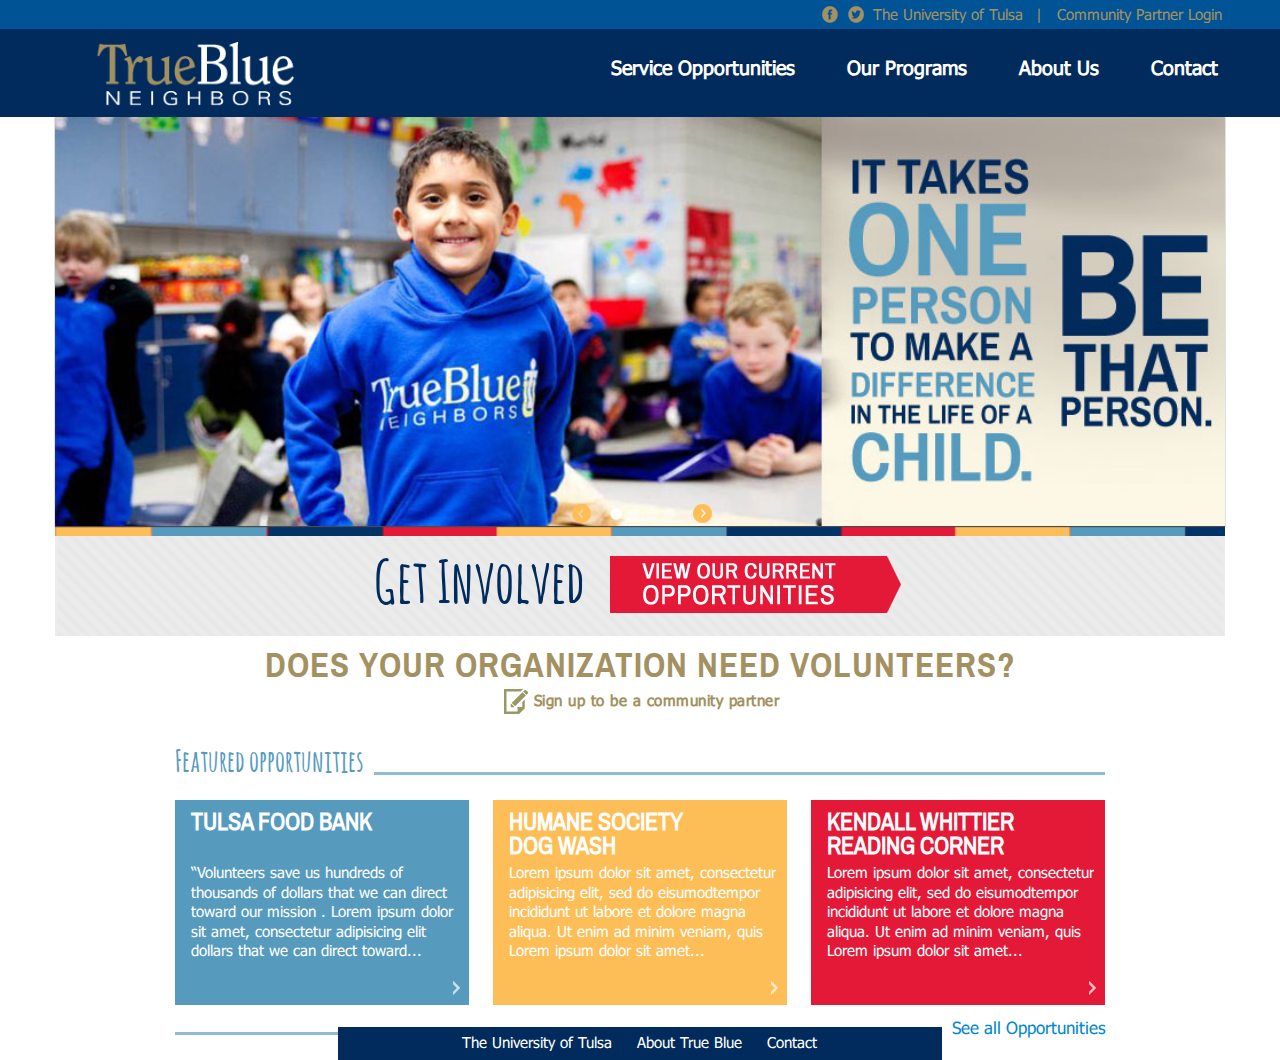
==== index.html @ f916d357 "Origin" ====
<!DOCTYPE html>
<html lang="en">
    <head>
        <meta charset="utf-8">
        <title>TrueBlue</title>
        <meta name="viewport" content="width=device-width, initial-scale=1.0">
        <meta name="description" content="">
        <meta name="author" content="Taslim Khan">

        <!-- Le styles -->
        <link href="assets/bootstrap/css/bootstrap.min.css" rel="stylesheet">
        <link href="assets/bootstrap/css/bootstrap-responsive.min.css" rel="stylesheet">
        <link href="assets/css/nivo-slider.css" rel="stylesheet">
        <link href="assets/css/style.css" rel="stylesheet">
        <link href="assets/css/style-responsive.css" rel="stylesheet">

        <!-- Le HTML5 shim, for IE6-8 support of HTML5 elements -->
        <!--[if lt IE 9]>
          <script src="assets/bootstrap/js/html5.js"></script>
        <![endif]-->

        <!--[if IE ]> 
             <link rel="stylesheet" type="text/css" href="assets/css/ie.css" />
            <![endif]--> 

        <!--[if lt IE 9 ]>        
            <link rel="stylesheet" type="text/css" href="assets/css/ltie9.css" />
           <![endif]-->

        <!-- Le fav and touch icons -->

        <link rel="icon" type="image/png/ico" href="./img/favicon.ico">

        <!-- Major Browsers -->


    </head>


    <body>
        <div class="nav_bg">
            <div class="menu-holder">
                <div class="navbar navbar-inverse navbar-fixed-top ">       
                    <button type="button" class="btn btn-navbar" data-toggle="collapse" data-target=".nav-collapse">
                        <span class="icon-bar"></span>
                        <span class="icon-bar"></span>
                        <span class="icon-bar"></span>
                    </button>
                    <div class="social-ico">
                        <p>
                            <a class="fb-ico" href="https://www.facebook.com/"></a>
                            <a class="twit-ico" href="https://www.twitter.com/"></a>
                            <a href="#">The University of Tulsa </a>
                            <b> | </b>
                            <a href="signup.html"> Community Partner Login</a>
                        </p>
                    </div>
                    <a href="index.html"><img class="brand" src="assets/images/logo.png"/></a>

                    <div class="nav-collapse collapse">
                        <ul class="nav pull-right nav-pills">
                            <li><a href="#">Service Opportunities</a></li>
                            <li><a href="#">Our Programs </a></li>
                            <li><a href="aboutus.html">About Us</a></li>
                            <li><a href="contact.html">Contact</a></li>
                        </ul>
                    </div><!--/.nav-collapse -->
                </div>
            </div>
        </div>


        <div id="main">
            <div class="content">
                <div class="container">
                    <div class="row">
                        <div class="span12">
                            <div class="slider-wrapper theme-default"><!--slider start -->
                                <div id="slider" class="nivoSlider">
                                    <!-- add your images here -->
                                    <img src="assets/images/1.jpg" alt="" />
                                    <img src="assets/images/2.jpg" alt="" title="#htmlcaption"/>
                                    <img src="assets/images/3.jpg" alt=""/>
                                    <img src="assets/images/4.jpg" alt=""/>
                                </div>
                                <div id="htmlcaption" class="nivo-html-caption">
                                    <a href="#">sign up today</a>.
                                </div>
                            </div><!--slider end -->
                            <div class="strip-div"></div>

                        </div>
                    </div>
                    <div class="row">
                        <div class="span12">
                            <div class="slide-bottom">

                                <p><a href="#" class="get-connect">Get Involved</a><a href="#"><img class="current" src="assets/images/current2.png"/></a></p>

                            </div>


                        </div>
                    </div>

                </div>
            </div>





            <div class="main-content"><!--main content start -->
                <div class="container">
                    <div class="row">
                        <div class="span10 offset1">
                            <h2 class="volunt">Does your Organization Need Volunteers? </h2>
                            <p class="sign-up"><a href="signup.html"><img class="current" src="assets/images/fa-edit.png"/>Sign up to be a community partner</a></p>
                        </div>
                    </div> 
                    <div class="row">
                        <div class="span10 offset1">
                            <div class="container-holder">

                                <div class="container-fluid">
                                    <div class="row-fluid">
                                        <div class="span12 border-bottom">
                                            <span class="featured">Featured opportunities</span>
                                        </div>


                                    </div>
                                    <div class="row-fluid boxs">
                                        <div class="span4 left-box">
                                            <div class="box-head">
                                                <h3>Tulsa Food Bank</h3>
                                            </div>
                                            <p>
                                             “Volunteers save us hundreds of thousands of dollars that we can direct toward our mission . Lorem ipsum dolor sit amet, consectetur adipisicing elit dollars that we can direct toward...
                                            </p>
                                            <div class="div-holder-bottom">
                                                <a href="#">
                                                    <i class="icon-chevron-right"></i>
                                                </a>
                                            </div>
                                        </div>
                                        <div class="span4 mid-box">
                                            <div class="box-head">
                                                <h3>HumanE Society <br/>Dog Wash</h3>
                                            </div>
                                            <p>
                                                Lorem ipsum dolor sit amet, consectetur adipisicing elit, sed do eisumodtempor incididunt ut labore et dolore magna aliqua. Ut enim ad minim veniam, quis  Lorem ipsum dolor sit amet...

                                            </p>
                                            <div class="div-holder-bottom">
                                                <a href="#">
                                                    <i class="icon-chevron-right"></i>
                                                </a>
                                            </div>
                                        </div>
                                        <div class="span4 right-box">
                                            <div class="box-head">
                                                <h3>Kendall Whittier<br/>Reading Corner</h3>
                                            </div>
                                            <p>
                                                Lorem ipsum dolor sit amet, consectetur adipisicing elit, sed do eisumodtempor incididunt ut labore et dolore magna aliqua. Ut enim ad minim veniam, quis  Lorem ipsum dolor sit amet...

                                            </p>
                                            <div class="div-holder-bottom">
                                                <a href="#">
                                                    <i class="icon-chevron-right"></i>
                                                </a>
                                            </div>
                                        </div>
                                    </div>
                                    <div class="row-fluid">
                                        <div class="span12 border-bottom">
                                            <span class="seeall"><a href="#">See all Opportunities</a></span>
                                        </div>


                                    </div>
                                </div>   
                            </div>
                        </div>
                    </div> 
                </div>
            </div><!--main content end -->

        </div>

        <div class="footer"><!--footer content start -->
            <div class="container-fluid">
                <div class="row-fluid">
                    <div class="span6 offset3 footer-nav">
                        <p>
                            <a href="#">The University of Tulsa</a>
                            <a href="#">About True Blue</a>
                            <a href="#">Contact</a>
                        </p>
                    </div>
                </div>
            </div>
        </div> <!--footer content end -->  

        <!-- Le javascript
        ================================================== -->
        <script src="assets/js/jquery-1.7.1.js"></script>
        <script src="assets/bootstrap/js/bootstrap.min.js"></script>
        <script src="assets/js/jquery.nivo.slider.pack.js"></script>

        <script type="text/javascript">
            $(window).load(function() {
                $('#slider').nivoSlider({
                    effect: 'fold' // fold,fade,sliceDown
                });
            });
        </script>


    </body>
</html>
---- assets/css/style.css ----
body {
    margin: 0;
    background-position: 0px 0px;
    font-family: Conv_Tahoma, Arial, Helvetica, sans-serif;
    padding-right: 0px;
    padding-left: 0px;
}
html{
    min-height:100%;
    position:relative
}


p{
    font-size: 15px;
    line-height:1.5em;
}

h2{
    font-size: 30px;
    font-weight:400;
}

/* Generated by Font Squirrel (http://www.fontsquirrel.com) on October 11, 2013 */

@font-face {
    font-family: 'amatic_scbold';
    src: url('fonts/amaticsc-bold-webfont.eot');
    src: url('fonts/amaticsc-bold-webfont.eot?#iefix') format('embedded-opentype'),
        url('fonts/amaticsc-bold-webfont.woff') format('woff'),
        url('fonts/amaticsc-bold-webfont.ttf') format('truetype'),
        url('fonts/amaticsc-bold-webfont.svg#amatic_scbold') format('svg');
    font-weight: normal;
    font-style: normal;

}
@font-face {
    font-family: 'amatic_scregular';
    src: url('fonts/amaticsc-regular-webfont.eot');
    src: url('fonts/amaticsc-regular-webfont.eot?#iefix') format('embedded-opentype'),
        url('fonts/amaticsc-regular-webfont.woff') format('woff'),
        url('fonts/amaticsc-regular-webfont.ttf') format('truetype'),
        url('fonts/amaticsc-regular-webfont.svg#amatic_scregular') format('svg');
    font-weight: normal;
    font-style: normal;

}

@font-face {
    font-family: 'archivo_narrowbold';
    src: url('fonts/archivonarrow-bold-webfont.eot');
    src: url('fonts/archivonarrow-bold-webfont.eot?#iefix') format('embedded-opentype'),
        url('fonts/archivonarrow-bold-webfont.woff') format('woff'),
        url('fonts/archivonarrow-bold-webfont.ttf') format('truetype'),
        url('fonts/archivonarrow-bold-webfont.svg#archivo_narrowbold') format('svg');
    font-weight: normal;
    font-style: normal;

}




@font-face {
    font-family: 'archivo_narrowbold_italic';
    src: url('fonts/archivonarrow-bolditalic-webfont.eot');
    src: url('fonts/archivonarrow-bolditalic-webfont.eot?#iefix') format('embedded-opentype'),
        url('fonts/archivonarrow-bolditalic-webfont.woff') format('woff'),
        url('fonts/archivonarrow-bolditalic-webfont.ttf') format('truetype'),
        url('fonts/archivonarrow-bolditalic-webfont.svg#archivo_narrowbold_italic') format('svg');
    font-weight: normal;
    font-style: normal;

}




@font-face {
    font-family: 'archivo_narrowitalic';
    src: url('fonts/archivonarrow-italic-webfont.eot');
    src: url('fonts/archivonarrow-italic-webfont.eot?#iefix') format('embedded-opentype'),
        url('fonts/archivonarrow-italic-webfont.woff') format('woff'),
        url('fonts/archivonarrow-italic-webfont.ttf') format('truetype'),
        url('fonts/archivonarrow-italic-webfont.svg#archivo_narrowitalic') format('svg');
    font-weight: normal;
    font-style: normal;

}

@font-face {
    font-family: 'archivo_narrowregular';
    src: url('fonts/archivonarrow-regular-webfont.eot');
    src: url('fonts/archivonarrow-regular-webfont.eot?#iefix') format('embedded-opentype'),
        url('fonts/archivonarrow-regular-webfont.woff') format('woff'),
        url('fonts/archivonarrow-regular-webfont.ttf') format('truetype'),
        url('fonts/archivonarrow-regular-webfont.svg#archivo_narrowregular') format('svg');
    font-weight: normal;
    font-style: normal;

}
@font-face {
    font-family: 'Conv_Tahoma';
    src: url('fonts/Tahoma.eot');
    src: local('☺'), url('fonts/Tahoma.woff') format('woff'),
        url('fonts/Tahoma.ttf') format('truetype'), 
        url('fonts/Tahoma.svg') format('svg');
    font-weight: normal;
    font-style: normal;
}


@font-face {
    font-family: 'Conv_Tahoma Bold';
    src: url('fonts/Tahoma Bold.eot');
    src: local('â˜º'), url('fonts/Tahoma Bold.woff') format('woff'),
        url('fonts/Tahoma Bold.ttf') format('truetype'),
        url('fonts/Tahoma Bold.svg') format('svg');
    font-weight: normal;
    font-style: normal;
}


.nav_bg{
    width: 100%;
    background:#002b5c url('../images/nav-bg.png') repeat-x;
    padding-bottom: 7px;
}
.nav-collapse{
    background: #000;
    border-radius: 4px;
    margin-right: 5px;
    margin-left: 5px;
}


.social-ico{
    position: absolute;
    right: 0;
    top: 3px;

}
.social-ico b{
    color: #a39161 !important;
    font-weight: lighter;
    margin-left: 5px;
    margin-right: 5px;
}

.fb-ico, .twit-ico{
    width: 18px;
    height: 18px;
    display: block;
    float: left; 
    margin-top: 2px;
    margin-right: 5px;

}
.fb-ico{
    background: url('../images/a_03.png')-6px -2px  no-repeat;
}
.twit-ico{
    background: url('../images/a_03.png')-32px -2px no-repeat;
}


@media (min-width:979px){
    .social-ico p{
    }
}


.social-ico a{
    color: #a39161 !important;
    font-size: 1em;
    margin-right: 3px;
    margin-left: 5px;
    font-family: Conv_Tahoma, Arial, Helvetica, sans-serif;
    font-weight: lighter;
}
.social-ico p{
    white-space: nowrap;
}

.social-ico a:hover{
    text-decoration: none;
}


.navbar .btn-navbar{
    margin: 55px 10px 0 0px;
}



.navbar-fixed-top .navbar-inner{
    border-width: 0;
}

.navbar-inverse .nav .active > a{
    background: transparent;
}

.navbar .nav > .active > a{

    box-shadow: none;
}


.navbar-fixed-top{
    position: relative;
    margin-left: 0;
    margin-right: 0;
}

.brand{
    height: 65px;
    padding: 0;
    display: block;
}

@media (min-width:979px) {

    #main{
        margin-top: 0px;
    }

}

.slide-bottom{
    min-height: 100px;
    background:#fff url('../images/slider-bottom-bg.png') no-repeat;
    background-size: cover;
    background-clip: border-box;
    background-origin: padding-box;
    margin: 0px 0 0 0;
}
.slide-bottom p{
    text-align: center;
    padding-top: 20px;
}



.current{
    margin-left: 20px;
    top: -15px;
    outline: none;
    position: relative;
}



.theme-default .nivo-controlNav{

}

.get-connect{
    font-size: 60px;
    font-family: amatic_scbold, Arial, Helvetica, sans-serif;
    margin: 0;
    padding: 0;
    line-height: 60px;
    color: #002b5c;


}
.get-connect:hover{
    text-decoration: none;

}
.strip-div{
    background:#f00 url('../images/strip.png') no-repeat;
    background-size: cover;
    background-clip: border-box;
    background-origin: padding-box;
    height: 10px;
    margin-top: -20px;

}


.volunt{
    font-family: archivo_narrowbold, Arial, Helvetica, sans-serif;
    text-transform: uppercase;
    letter-spacing: 1px;
    font-size: 2.5em;
}
.volunt,.sign-up{
    text-align: center;
    color: #a39161;

}

.sign-up{
    margin-top:-15px;
}
.sign-up a{
    font-weight: bold;
    color: #a39161;
    letter-spacing: 0.5px;

}
.sign-up img{
    margin: 10px 5px 0 0;
    position: relative;
    top:-6px;

}
.sign-up a:hover{
    text-decoration: none;
}
.sign-up a:hover{
}



.red{
    background: #f00;
    min-height: 5px;
    margin-bottom: 10px;
}

.postn{
    position: relative;
}

.featured{
    font-family: amatic_scbold, Arial, Helvetica, sans-serif;
    font-size: 2.2em;
    line-height: 1.3em;
    background: #fff;
    position: relative;
    top: 12px;
    color: #569bbe;
    padding-right: 10px;
}

.border-bottom{
    border-bottom: 3px solid #8ebcd4;
    margin-bottom: 25px;
}

.seeall{
    font-size: 1.2em;
    line-height: 1.2em;
    background: #fff;
    position: relative;
    top: 12px;
    color: #002b5c;
    float: right;
    padding-left: 10px;
}
.seeall {
    color: #002b5c;
}
.left-box h3 ,.mid-box h3,.right-box h3{
    font-family: archivo_narrowregular, Arial, Helvetica, sans-serif;
    color: #fefefe;
    text-transform: uppercase;
    line-height: 1em;
    font-size: 1.7em;
    margin:10px 0 0 15px;
}
.left-box p ,.mid-box p,.right-box p{
    color: #fff;
    line-height: 1.3em;
    font-weight: 400;
    margin:2px 10px 15px 15px;
    text-overflow:ellipsis;
    overflow: hidden;
    display: block;

}
.box-head{
    min-height: 50px;
}
.left-box a ,.mid-box a,.right-box a{
    color: #fff;
    background: url('../images/mor-arro.png') no-repeat;
    float: right;
    margin-top: 5px;
    opacity: 0.7;

}

.left-box a:hover ,.mid-box a:hover,.right-box a:hover{
    opacity: 1;
}



.left-box{
    background:#569bbe; 
    border: 1px solid #569bbe;



}
.left-box:hover{
    background:#569bbe url('../images/hover-bg.png') no-repeat;
    background-size: cover;
    background-clip: border-box;
    background-origin: padding-box;
    border: 1px solid #999966;

}


.mid-box{
    background: #fdbe57;
    border: 1px solid #fdbe57;



}
.mid-box:hover{
    background:#fdbe57 url('../images/hover-bg.png') no-repeat;
    background-size: cover;
    background-clip: border-box;
    background-origin: padding-box;
    border: 1px solid #999966;

}
.right-box{
    background: #e31937;
    border: 1px solid #e31937;




}
.right-box:hover{
    background:#e31937 url('../images/hover-bg.png') no-repeat;
    background-size: cover;
    background-clip: border-box;
    background-origin: padding-box;
    border: 1px solid #999966;

}
.footer {
    clear: both;
    margin-top: 50px;
    width:100%;
    /* Height of the footer position:absolute;
                       bottom:0; */
}

.footer-nav{
    background: #002b5c;
    padding-top: 3px;
}

.footer-nav ul{
    margin-top: 5px;


}

.footer-nav ul li{
    list-style: none;
    display: inline-block;
    font-size: .9em;
    margin:0 0 0 60px ;


}
.footer-nav a{
    color: #fff;
    margin: 5px 10px 0 10px;


}

.footer-nav p{
    text-align: center;
    margin-top: 3px;
}


.boxs .span4{
    position: relative;    
}



.boxs .span4 .div-holder-bottom{
    height: 10px;
    position: absolute;
    bottom: 0;
    width: 100%;

}

.boxs .span4 {
    overflow: hidden;
    padding-bottom: 10px;



}
.boxs .div-holder-bottom a{
    position: absolute;
    bottom: 5px;
    right: 5px;


}

/*===================== contact blue style ======================*/

.bottom-strip{
    background:#f00 url('../images/bottom-strip.jpg') no-repeat;
    background-size: cover;
    background-clip: border-box;
    background-origin: padding-box;
    height: 10px;

}
.contact-info-holder{
    min-height: 120px;
    background:#fff url('../images/slider-bottom-bg.png') no-repeat;
    background-size: cover;
    background-clip: border-box;
    background-origin: padding-box;
    margin: 0px 0 0 0;
}
.contact{
    text-align: center;
}
.contact-link{
    font-size: 5em;
    font-family: amatic_scbold, Arial, Helvetica, sans-serif;
    padding: 0;
    line-height: 60px;
    color: #002b5c;
    position: relative;
}
.contact-link:hover{
    text-decoration: none;

}


.contact-info-holder label{
    color: #666666;
    font-family: Conv_Tahoma, Arial, Helvetica, sans-serif;
    font-size: 1.2em;
}


.contact-info-holder .hours span,
.contact-info-holder .phone span,
.contact-info-holder .camp-location b{
    font-family: archivo_narrowbold, Arial, Helvetica, sans-serif;
    font-size: 1.6em;
}

.contact-info-holder .hours span{
    color: #333;
}
.contact-info-holder .phone span{
    color: #3399ff;

}
.contact-info-holder .email span a{
    color: #3399ff;
    font-family: archivo_narrowregular, Arial, Helvetica, sans-serif;
    font-size: 1.6em;

}
.contact-info-holder .camp-location span{
    color: #333;
    font-family: archivo_narrowregular, Arial, Helvetica, sans-serif;
    font-size: 1.6em;

}
.contact-info-holder .camp-location b{
    color: #333;
    font-weight: normal;


}
.contact-info-holder .camp-location b,.contact-info-holder .camp-location label{
    margin-left: 20px;
}


.social-icon-holder a {
    color: #003366;
    line-height: 5em;
}
.social-icon-holder a:hover {
    text-decoration: none;
}
.ico-fa-edit{
    background: url('../images/fa-edit.png') no-repeat;
    height: 30px;
    width: 30px;
    float: left;
    margin-top: 8px;
    margin-right: 5px;

}
.button-holder p{
    margin-top: 20px;
}
.address-holder{
    font-family: archivo_narrowbold, Arial, Helvetica, sans-serif;
    border-left: 3px solid #006699;
    padding-left: 10px;
    margin-left: 40px;
}
.address-holder h3{
    text-transform: uppercase;
    color: #003366 !important;
    font-size: 1.6em;
    line-height: 1em;
    margin: 0;
    padding: 0;

}
.address-holder span{
    color: #003366;
    font-size: 1.2em;

}

.address-holder address{
    color: #999966;
    font-size: 1.1em;
    margin-top: 15px;
    margin-bottom: 15px;

}
.address-holder address b{
    color: #999966;
    font-size: 1.2em;

}
.fa-edit{
    width: 360px;
    text-align: left;
    float: right;
    margin-top: 15px;
    margin-bottom: 15px;
}
.fa-edit a{
    color: #999966;
    font-size: 1.3em;
}
.fa-edit a:hover{
    text-decoration: none;
}

.map-holder{
    width: 100%;
    margin-top: 20px;
    margin-bottom: 20px;
    height: 330px;
    border: 5px solid #a59365;
}

.map-holder img{
    width: 100%;
    height: 100%;
}

/*===================== End contact blue style ======================*/


/*===================== AboutUs blue style ======================*/

.aboutus .thumbnail{
    box-shadow: none;
    -moz-box-shadow: none;
    -webkit-box-shadow: none;
    border: none;
}




.descip-about p{
    color: #005496;
    font-size: 1.8em;
    line-height: 1.3em;
}

.descip-about span{
    color: #005496;
    font-size: 1.4em;
    line-height: 1em;
    float: right;
    margin-right: 230px;
    margin-bottom: 20px;
}
.desciption-div{
    margin-bottom: 30px;
}

.desciption-div p{
    color: #333;
}

.desciption-div2 h1{
    font-family: archivo_narrowbold, Arial, Helvetica, sans-serif;
    font-size: 2em;
    color: #002b5c;
    line-height: 1.2em;
    font-weight: normal;
    text-transform: uppercase;
    padding: 0;
    margin: 5px 0 0 0;

}
/*===================== End AboutUs blue style ======================*/


/*===================== Signup blue style ======================*/



.form-holder form{
    padding:10px 20px;
}

.volunt2{
    font-family: archivo_narrowbold, Arial, Helvetica, sans-serif;
    text-transform: uppercase;
    font-size: 2.5em;
    color: #a39161;
    font-weight: normal;
}
.volunt-heading-holder p{
    color: #002b5c;
    line-height: 1.4em !important;

}
.volunt-heading-holder{
    padding-top: 40px;
    text-align: center;
}
.divider-blue{
    border-bottom: 3px solid #61a5c8;
    margin-bottom: 25px;
    min-height: 4px !important;
}


.form-holder span{
    color: #569bbe;
    line-height: 2.3em;
    font-size: 1.2em;
}

.form-holder input[type="text"],
.form-holder input[type="password"]{
    width: 97%;
    height: 40px;
    padding: 0;
    border-radius: 0;
    -moz-border-radius: 0;
    -webkit-border-radius: 0;
    border: 1px solid #c4c0c0;
    background:#ededed;
    box-shadow:0 0 0px 0.8px #ededed;
    padding-left: 3%;

}
.form-holder input[type="text"]:focus,
.form-holder input[type="password"]:focus{
    box-shadow:0 0 0px 0.8px #ededed;
}
.form-holder p{
    color: #757575;
    margin-top: 20px;
    font-size: 1.2em;

}
.form-holder button{
    /*    background: url('../images/submit-btn.png') no-repeat;*/
    background: #fdbe57;
    width: 155px;
    height: 44px;
    border: none;
    color: #fff;
    text-transform: uppercase;
    font-size: 1.3em;
    font-family: Conv_Tahoma Bold, Arial, Helvetica, sans-serif;
    font-weight: normal;
    position: relative;

}
.form-holder button::after,
.form-holder button::before{
    content: "";
    position: absolute;
    top: 0px;
    border-top: 22px solid transparent;
    border-bottom: 22px solid transparent;
    border-left: 18px solid;
    right: -17px;
}
.form-holder button::after{   z-index: 2;  border-left-color: #fdbe57;   }








/*===================== End Signup blue style ======================*/



/*===================== Service-detail blue style ======================*/

.volunt-heading-holder2{
    padding-top: 10px;
}
.volunt-heading-holder2 ul li{
    background:url('../images/nav.png') right 8px  no-repeat;
    float: left;
    display: inline;
    list-style: none;
    padding: 0px 20px 0 5px;
    color: #ccc;
    font-size: 1.3em;
    margin: 5px 0;

}
.volunt-heading-holder2 ul li a{
    color: #ccc;
}
.volunt-heading-holder2 ul li a:hover{
    text-decoration: none;
}
.volunt-heading-holder2 ul li.active{
    background: none;
}
.volunt-heading-holder2 ul li.active a{
    color: #002b5c!important;
}

.service-detail h1{
    font-family: archivo_narrowbold, Arial, Helvetica, sans-serif;
    text-transform: uppercase;
    font-size: 2.2em;
    color: #003366;
    font-weight: normal;
    line-height: 0.7em;
    margin: 0;
    padding: 0;
}

.service-detail p{
    font-size:1.2em;
    color: #333;
}
.info-details-holder{
    border-left: 3px solid rgb(0, 102, 153);
    padding-left: 10px;
    margin-left: 40px;
}


.info-details-holder h3{
    font-family: archivo_narrowbold, Arial, Helvetica, sans-serif;
    font-size: 1.5em;
    color: #006699;
    padding-left: 10px;
    line-height: 1.5em;

}
.intro{
    margin-bottom: 20px;
    text-align: center
}
.intro img{
    height:50px;
}


.info-details-holder label{
    color: #666;
    font-size: 1.3em;
    margin-top: 20px;
}
.info-details-holder span{
    color: #333;
    font-family: archivo_narrowbold, Arial, Helvetica, sans-serif;
    font-size: 1.5em;
    display: block;
    line-height: 1.2em;
}
.info-details-holder b{
    color: #3399ff;
    font-family: archivo_narrowbold, Arial, Helvetica, sans-serif;
    font-size: 1.5em;
    display: block;
    line-height: 1.2em;
    font-weight: normal;
    margin-bottom: 10px;
}
.info-details-holder a{
    color: #3399ff;
    font-family: archivo_narrowregular, Arial, Helvetica, sans-serif;
    font-size: 1.5em;
    display: block;
    line-height: 1.2em;
    font-weight: normal;
}

.info-details-holder time{
    font-size: 1em;
    display: block;
    line-height: 1.2em;
    color: #999;
    margin-top: 20px;
    font-weight: bold;

}
/*===================== End Service-detail blue style ======================*/


/*===================== porgrams style ======================*/

.programs




/*===================== Our porgrams style ======================*/



#main{
    margin-bottom: 100px;
}
.footer{
    position: absolute;
    bottom:0px;
}
.footer-nav p{
    line-height: 1em;
    margin-top: 5px;
}
#googleMap img {
    max-width: none;
}
---- assets/css/style-responsive.css ----
@media (min-width: 1200px) {
    .left-box,.mid-box,.right-box{
        height: 205px;
    }
    .brand{
        margin:32px 0px 0px 15px !important
    }
    .menu-holder{
        width: 1170px;
        margin: 0 auto;
    }
    .navbar .nav > li > a {
        padding: 10px 25px;
    }
    .navbar .nav li:last-child a {
        padding: 10px 0px 10px 25px;
    }
    .navbar-inverse .nav > li > a {
        font-size: 1.4em;
    }
    
    .address-holder{
        width: 280px;
    }
    .descip-about p{
        padding: 30px 130px 0px;
    }
    .desciption-div p{
        margin-right: 20px;
    }

}
@media (min-width: 980px) and (max-width: 1199px) { 

    .left-box,.mid-box,.right-box{
        height: 220px;
    }
    .brand{
        margin:34px 0px 0px 0px !important;
        height: 55px;
        padding: 10px 0;

    }

    .footer-nav p{
    }
    .theme-default a.nivo-nextNav {
        right:402px; 
    }
    .theme-default a.nivo-prevNav {
        left:410px;

    }
    .nivo-caption {
        left:24px;

    }

    .nivo-caption a {
        font-size: 4em;
    } 
    .menu-holder{
        width: 940px;
        margin: 0 auto;
    }
    .contact-info-holder{
        font-size: .9em !important;
    }
    .address-holder{
        width: 260px;
        margin-left: 20px;
    }

    .social-ico a:last-child{
        margin-right: 5px;

    }
    .navbar .nav > li > a {
        padding: 10px 15px;
    }
    .navbar-inverse .nav > li > a {
        font-size: 1.2em!important;
    }
    .navbar .nav{
        margin-right: -16px!important;
    }
    .descip-about p{
        padding: 10px 40px 0px;
        font-size: 1.5em;

    }


}

/* Portrait tablet to landscape and desktop */
@media (min-width: 768px) and (max-width: 979px) { 

    .left-box,.mid-box,.right-box{
        height: 320px;
    }
    .brand{
        margin:27px 0px 0px 0px !important;
        height: 55px;
        padding: 0;

    }  
    .navbar .btn-navbar{
        margin: 55px 15px 0 0px;
    } 
    .footer-nav a{
        font-size: 0.7em;

    }

    .theme-default a.nivo-nextNav {
        right:290px; 
    }
    .theme-default a.nivo-prevNav {
        left:290px;

    }  

    .nivo-caption {
        left:20px;
        bottom:22px;
    }

    .nivo-caption a {
        font-size: 3em;
    } 
    .contact-info-holder{
        font-size: .7em !important;
    }
    .contact-info-holder .camp-location{
        white-space: nowrap;
    }
    .contact-info-holder .camp-location b,.contact-info-holder .camp-location label{
        margin-left: 15px;
    }
    .address-holder{
        width: 240px;
        margin-left: 5px;
    }

    .social-ico a:last-child{
        margin-right: 20px;

    }
    .descip-about p{
        padding: 10px 20px 0px;
        font-size: 1.5em;
    }
    .desciption-div2 h1{
        font-size: 1.5em;
    }

}
@media  (min-width: 479px) and (max-width: 767px) {
    .social-ico a:last-child{
        margin-right: 20px;

    }

}
@media (max-width: 979px) {
    .navbar-fixed-top .navbar-inner{
        padding: 0 5px 0 5px;
    }
    .navbar-fixed-top{
        margin-bottom: 0;
    }
    .theme-default a.nivo-nextNav {
        right:30%; 
    }
    .theme-default a.nivo-prevNav {
        left:30%; 

    }  



}

/* Landscape phone to portrait tablet */
@media (max-width: 767px) {

    .left-box,.mid-box,.right-box{
        min-height: 350px;
        margin-bottom: 5px;
    }
    .current{
        margin-left: 0px;
        margin-top: 15px;

    }


    .brand{
        height: 55px;
        margin: 32px 0 0 5px!important;

    }


    .navbar .btn-navbar{
        margin: 55px 20px 0 0px;
    }

    .footer-nav{
        padding: 5px 0 1px;
    }

    .nivo-caption {
        left:5%;
        bottom:22px;

    }

    .nivo-caption a {
        font-size: 2em;
    } 


    .featured{
        padding-left: 8px;
    }
    .seeall{
        padding-right:8px;
    }
    .container-holder{
        margin-left: 10px;
        margin-right: 10px;
    }
    .contact-info-holder .span3, .contact-info-holder .span2{
        text-align: center;

    }
    .social-icon-holder {
        text-align: center;

    }
    .fa-edit{
        margin: 0px auto 20px;
        float: none;
        font-size: 1em !important;
    }
    .contact{
        padding-top: 10px;
    }
    .camp-location{
        margin-bottom: 10px;
    }

    .map-holder{
        width: 95%;
        margin: 0 auto;
        height: 330px;
        border: 5px solid #a59365;
    }

    .volunt-heading-holder{
        padding-left: 20px;
        padding-right: 20px;
    }

    .service-detail,.info-details-holder,.address-holder{
        text-align: center;
    }
    .address-holder{
        border-left:0;
        padding-left: 0;
        margin-left: 20px;
        margin-right: 20px;
    }
    .address-holder{
        margin-bottom: 40px;
    }
    .contact-info-holder label{
        margin-top: 10px;
    }
    .contact-link{
        display: block;
        margin-top: 20px;
    }
    .camp-location{
        margin-bottom: 30px;
    }
    .info-details-holder{
        border: 0;
        padding-left: 0;
    }
    .main-content{
        margin-left: 20px;
        margin-right: 20px;
    }
    .service-detail h1{
        margin: 5px;
        padding: 0;
        line-height: 1.2em;
    }

    .descip-about p{
        padding: 10px 10px 0px;
        font-size: 1.2em;
    }
    .descip-about span{
        margin-right: 20px;
        font-size: 1em;

    }

}
@media (min-width: 768px) {
    .contact-link{
        top:35px;
    }

    .contact-info-holder label{
        margin-top: 35px
    }

    .volunt2{
        line-height: 0.5em!important;
    }
    .username,.password{
        margin-top: 40px;
        float: left;
    }
    .form-holder button{
        /*    background: url('../images/submit-btn.png') no-repeat;*/
        float: right;
        margin-right: 20px;
        margin-top: 20px;
    }
    .intro{
        width: 100%;
        float: left;
    }
    .info-details-holder img,.info-details-holder h3{
        float: left;
    }


}

/* Landscape phones and down */
@media (max-width: 480px) {
    .brand{
        height: 45px;
        margin: 35px 0 0 0px!important;

    }


    .navbar .btn-navbar{
        margin: 52px 10px 0 0px;
    }

    .nivo-caption {
        left:10px;
        bottom:12px;

    }

    .nivo-caption a {
        font-size: 1.5em;
    } 

    .theme-default .nivoSlider img {
        height:160px!important;
    }
    .fa-edit{
        width: 270px;
        font-size: 0.9em !important;
    }
    .fa-edit a{
        font-size: 1em !important;
    }
    .social-icon-holder a{
        font-size: 0.8em !important;
    }
    .volunt-heading-holder2 ul li{
        padding: 0px 15px 0 5px;
        font-size: 0.9em;

    }
    .volunt-heading-holder2 ul li{
        background:url('../images/nav.png') right 6px  no-repeat;
    }

}

@media (max-width: 340px) {


    .theme-default .nivoSlider img {
        height:120px!important;
    }


}
@media (min-width: 979px) {

    .navbar .nav{
        margin-top: 48px;
    }


}
@media (min-width: 980px) {

    .nav_bg{
        height: 110px;
    }
}

@media (min-width: 768px) and (max-width: 979px) { 

    .brand{
        margin:32px 0px 0px 5px !important
    }
    .fa-edit{
        width: 325px;
    }
    .fa-edit a{
        font-size: 1.1em !important;
    }
    .address-holder{
        font-size:0.9em;
    }
    .service-detail p{
        font-size:1em;
    }
    .info-details-holder a{
        font-size: 1.2em;
    }

}

/*======================= dropdown ========================*/
@media (min-width:980px){


    .dropdown-menu{
        border-radius: 0px!important;
        left:40px;
        padding: 0 20px;
        border-top: 10px solid #a39161;
        width: 300px;
        text-align: center;
        background: url('../images/menu-bg.png') repeat;
        border-right: none;
        border-bottom: none;
        border-left: none;
    }        

    .navbar-inverse .nav li.dropdown.open > .dropdown-toggle{
        background: transparent;
        color: #a39161;
    }
    .navbar-inverse .nav > li > a{
        color: #fff;
        font-size: 1.4em;
        font-weight: bold;
    }
    .navbar-inverse .nav > li > a:hover{
        color: #a39161;

    }
    .navbar .pull-right > li > .dropdown-menu{
        left: 2px;
    }

    .dropdown-menu li{
        border-bottom: 1px solid #9dbbd3;
    }
    .dropdown-menu li:last-child{
        border-bottom: none;

    }
    .dropdown-menu li > a{
        line-height: 1.8em;
        font-size: 1.2em;
        color: #005496;
        font-family: Conv_Tahoma, Arial, Helvetica, sans-serif;


    }
    .dropdown-menu li > a:hover{
        background: none;
        color: #000;
    }

    /*.nav-collapse .dropdown-menu:before,
    .nav-collapse .dropdown-menu:after{
    
     content: "";
     width: 0;
     height: 0;
     position: absolute;
     bottom: 100%;
     left: 4px;
     border-width: 0 10px 10px 10px;
     border-style: solid;
     border-color: #a39161 transparent;  
   }*/
    .nav-collapse .nav>li>.dropdown-menu:before,
    .nav-collapse .nav>li>.dropdown-menu:after{
        content: "";
        width: 0;
        height: 0;
        position: absolute;
        bottom: 100%;
        left: 25px;
        top:-20px;
        border-width: 0 10px 10px 10px;
        border-style: solid;
        border-color: #a39161 transparent;  
    }
}

@media (max-width:600px){
    .social-ico a{
        font-size: 0.7em;
        margin-left: 0px;
        margin-right: 5px;
    }
    .social-ico b{
        margin-left: 0px;
        margin-right: 0px;
    }
    .social-ico a:last-child{
        margin-right: 10px;
    }
}
---- assets/css/ie.css ----
.content-download{
  
   margin-top: 60px;

}

.content-text h2{
    
    font-size: 26px;
}
---- assets/css/ltie9.css ----
#header{

    filter: progid:DXImageTransform.Microsoft.gradient( startColorstr='#081123', endColorstr='#104974',GradientType=1 ); /* IE6-9 fallback on horizontal gradient */

}
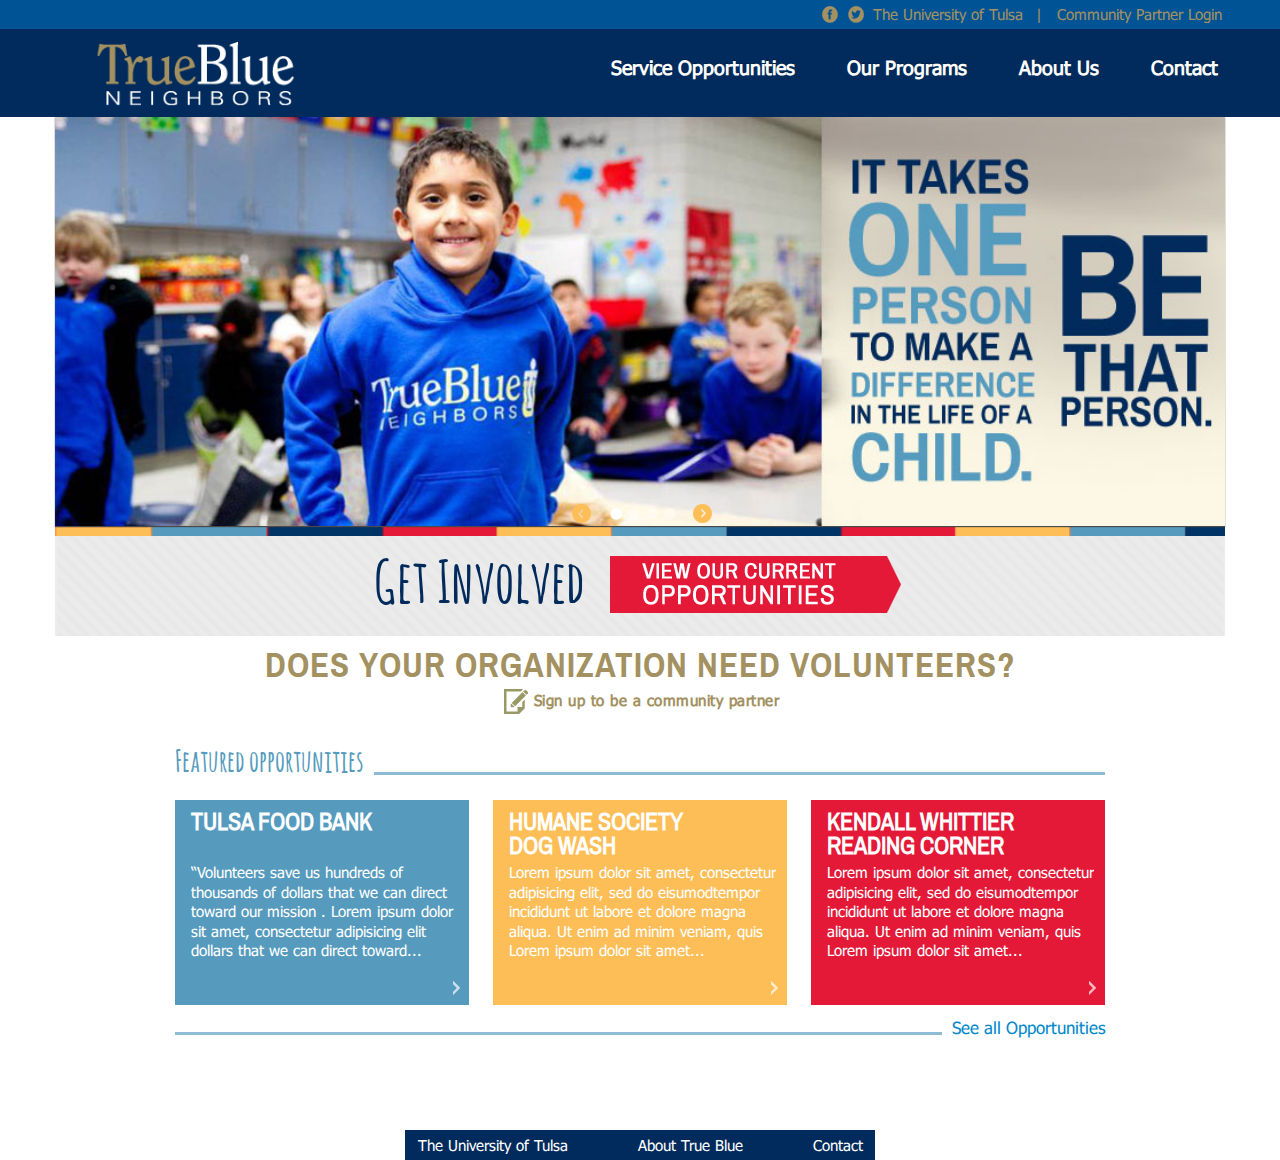
==== commit 07a25a3d: "new signin page" ====
--- a/index.html
+++ b/index.html
@@ -136,7 +136,7 @@
                                                 <h3>Tulsa Food Bank</h3>
                                             </div>
                                             <p>
-                                             “Volunteers save us hundreds of thousands of dollars that we can direct toward our mission . Lorem ipsum dolor sit amet, consectetur adipisicing elit dollars that we can direct toward...
+                                                “Volunteers save us hundreds of thousands of dollars that we can direct toward our mission . Lorem ipsum dolor sit amet, consectetur adipisicing elit dollars that we can direct toward...
                                             </p>
                                             <div class="div-holder-bottom">
                                                 <a href="#">
@@ -188,20 +188,15 @@
             </div><!--main content end -->
 
         </div>
-
         <div class="footer"><!--footer content start -->
-            <div class="container-fluid">
-                <div class="row-fluid">
-                    <div class="span6 offset3 footer-nav">
-                        <p>
-                            <a href="#">The University of Tulsa</a>
-                            <a href="#">About True Blue</a>
-                            <a href="#">Contact</a>
-                        </p>
-                    </div>
-                </div>
+            <div class="link-holder">
+                <p>
+                    <a href="#">The University of Tulsa</a>
+                    <a href="#">About True Blue</a>
+                    <a href="#">Contact</a>
+                </p>
             </div>
-        </div> <!--footer content end -->  
+        </div> <!--footer content end -->   
 
         <!-- Le javascript
         ================================================== -->
--- a/assets/css/style.css
+++ b/assets/css/style.css
@@ -728,13 +728,14 @@
 .volunt2{
     font-family: archivo_narrowbold, Arial, Helvetica, sans-serif;
     text-transform: uppercase;
-    font-size: 2.5em;
+    font-size: 2.8em;
     color: #a39161;
     font-weight: normal;
 }
 .volunt-heading-holder p{
     color: #002b5c;
     line-height: 1.4em !important;
+    font-size: 1.4em;
 
 }
 .volunt-heading-holder{
@@ -751,7 +752,7 @@
 .form-holder span{
     color: #569bbe;
     line-height: 2.3em;
-    font-size: 1.2em;
+    font-size: 1.3em;
 }
 
 .form-holder input[type="text"],
@@ -925,14 +926,47 @@
 /*===================== End Service-detail blue style ======================*/
 
 
-/*===================== porgrams style ======================*/
-
-.programs
-
-
-
-
-/*===================== Our porgrams style ======================*/
+/*===================== programs style ======================*/
+
+
+
+
+/*===================== Our programs style ======================*/
+
+/*===================== signin style ======================*/
+.form-holder .signin input[type="text"],
+.form-holder .signin input[type="password"]{
+    height: 44px;
+}
+
+.form-holder .signin button{
+    float: left;
+    margin-top:42px;
+
+}
+.form-holder .signin a{
+    color: #757575;
+    font-size: 1.2em;
+
+}
+.form-holder .signin label{
+    float: right;
+    color: #757575;
+    margin-right: 5px;
+    font-size: 1.2em;
+
+
+}
+.form-holder .signin a.signup-link{
+    float: right;
+    text-decoration: underline;
+
+}
+.signin{
+    margin-bottom: 100px;
+}
+
+/*===================== End signin style ======================*/
 
 
 
@@ -942,7 +976,27 @@
 .footer{
     position: absolute;
     bottom:0px;
-}
+    text-align: center;
+}
+.footer p{
+    line-height: 2em;
+}
+
+.link-holder{
+    width: 470px;
+    margin: 0 auto -10px;
+    background: #002b5c;
+    text-align:center;
+
+
+}
+.link-holder a{
+    color: #fff;
+}
+.link-holder a:nth-child(2),.link-holder a:last-child{
+    padding-left: 65px;
+}
+
 .footer-nav p{
     line-height: 1em;
     margin-top: 5px;
--- a/assets/css/style-responsive.css
+++ b/assets/css/style-responsive.css
@@ -22,7 +22,7 @@
     .navbar-inverse .nav > li > a {
         font-size: 1.4em;
     }
-    
+
     .address-holder{
         width: 280px;
     }
@@ -165,6 +165,13 @@
         margin-right: 20px;
 
     }
+    .link-holder{
+        width: 440px;
+    }
+    .link-holder a:nth-child(2),.link-holder a:last-child{
+        padding-left: 45px;
+    }
+
 
 }
 @media (max-width: 979px) {
@@ -344,6 +351,12 @@
     .info-details-holder img,.info-details-holder h3{
         float: left;
     }
+    /*    .form-holder .signin input[type="text"],
+        .form-holder .signin input[type="password"],
+        .form-holder .signin button{
+            margin-left: -50px;
+        }*/
+
 
 
 }
@@ -392,7 +405,17 @@
     .volunt-heading-holder2 ul li{
         background:url('../images/nav.png') right 6px  no-repeat;
     }
-
+    .link-holder{
+        width: 100%;
+    }
+    .link-holder a:nth-child(2),.link-holder a:last-child{
+        padding-left: 10px;
+    }
+    .form-holder .signin a, .form-holder .signin label{
+        font-size: .8em;
+
+    }
+   
 }
 
 @media (max-width: 340px) {
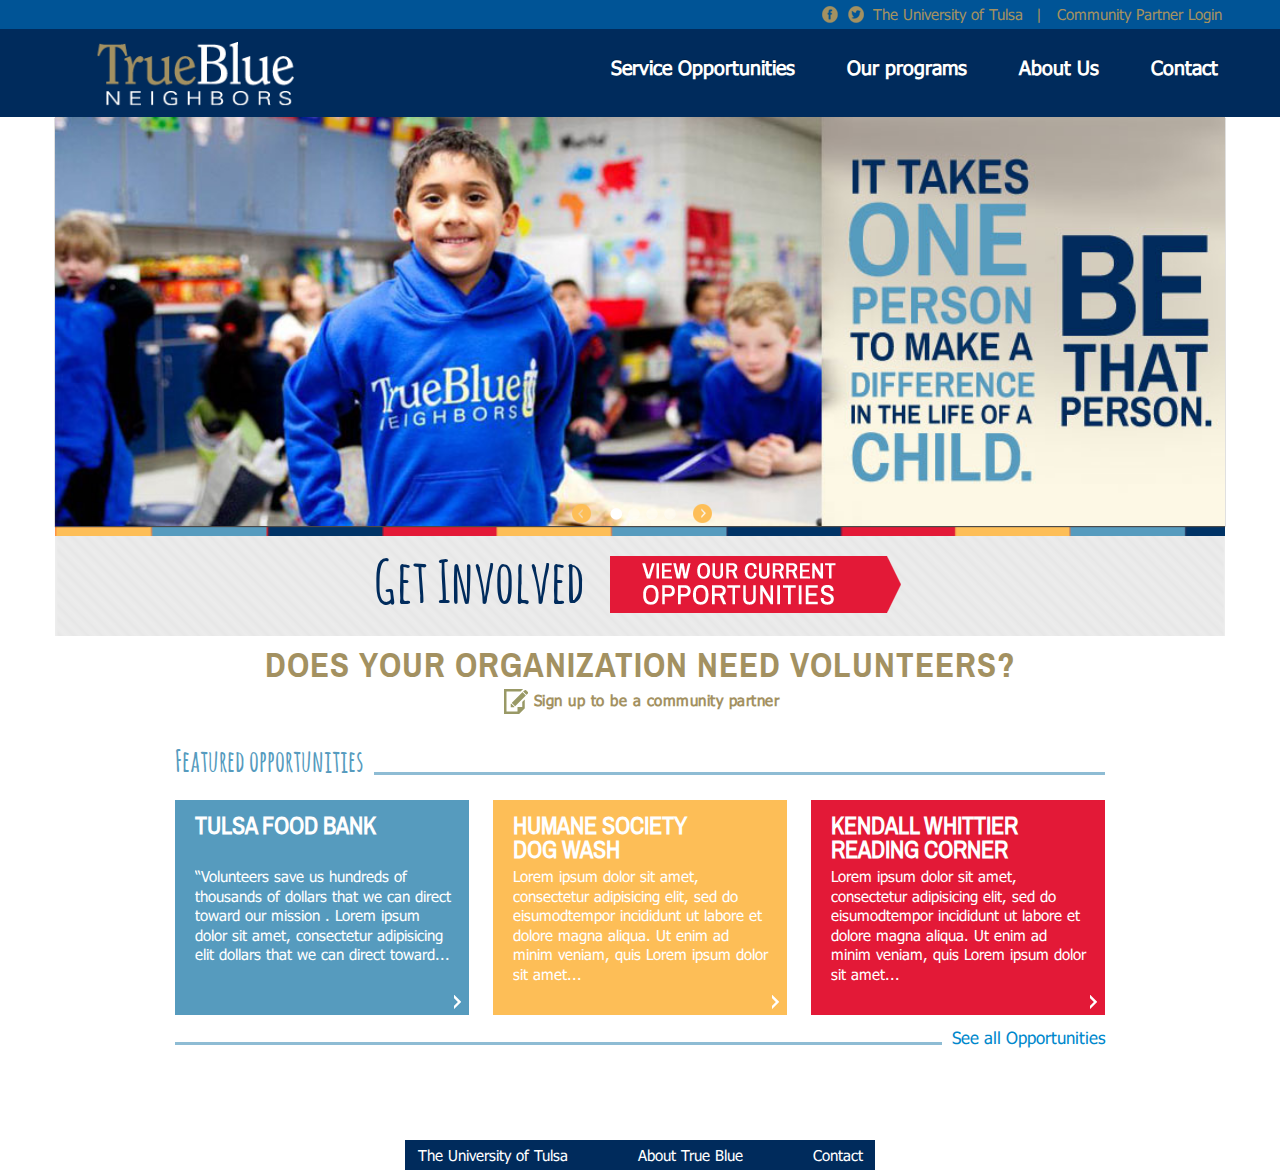
==== commit 9cb77536: "Made some changes" ====
--- a/index.html
+++ b/index.html
@@ -50,17 +50,29 @@
                         <p>
                             <a class="fb-ico" href="https://www.facebook.com/"></a>
                             <a class="twit-ico" href="https://www.twitter.com/"></a>
-                            <a href="#">The University of Tulsa </a>
+                            <a href="http://www.utulsa.edu">The University of Tulsa </a>
                             <b> | </b>
-                            <a href="signup.html"> Community Partner Login</a>
+                            <a href="signin.html"> Community Partner Login</a>
                         </p>
                     </div>
                     <a href="index.html"><img class="brand" src="assets/images/logo.png"/></a>
 
                     <div class="nav-collapse collapse">
                         <ul class="nav pull-right nav-pills">
-                            <li><a href="#">Service Opportunities</a></li>
-                            <li><a href="#">Our Programs </a></li>
+                            <li><a href="service-opportunities.html">Service Opportunities</a></li>
+                            <li class="dropdown">
+                                <a class="dropdown-toggle" data-toggle="dropdown" href="#">
+                                    Our programs
+                                </a>
+                                <ul class="dropdown-menu">
+                                    <li><a href="#">Reading Partners</a></li>
+                                    <li><a href="#">Work-Study Outreach</a></li>
+                                    <li><a href="#">Youth Mentoring Program</a></li>
+                                    <li><a href="#">Special Projects</a></li> 
+                                    <li><a href="#">Public Service Internships</a></li>  
+
+                                </ul>
+                            </li> 
                             <li><a href="aboutus.html">About Us</a></li>
                             <li><a href="contact.html">Contact</a></li>
                         </ul>
@@ -95,7 +107,7 @@
                         <div class="span12">
                             <div class="slide-bottom">
 
-                                <p><a href="#" class="get-connect">Get Involved</a><a href="#"><img class="current" src="assets/images/current2.png"/></a></p>
+                                <p><a href="service-opportunities.html" class="get-connect">Get Involved</a><a href="service-opportunities.html"><img class="current" src="assets/images/current2.png"/></a></p>
 
                             </div>
 
@@ -131,54 +143,46 @@
 
                                     </div>
                                     <div class="row-fluid boxs">
-                                        <div class="span4 left-box">
-                                            <div class="box-head">
-                                                <h3>Tulsa Food Bank</h3>
-                                            </div>
-                                            <p>
-                                                “Volunteers save us hundreds of thousands of dollars that we can direct toward our mission . Lorem ipsum dolor sit amet, consectetur adipisicing elit dollars that we can direct toward...
-                                            </p>
-                                            <div class="div-holder-bottom">
-                                                <a href="#">
-                                                    <i class="icon-chevron-right"></i>
+                                        <ul class="thumbnails">
+                                            <li class="span4">
+                                                <a href="service-detail.html" class="thumbnail">
+                                                    <div class="box-head">
+                                                        <h3>Tulsa Food Bank</h3>
+                                                    </div>
+                                                    <p>
+                                                        “Volunteers save us hundreds of thousands of dollars that we can direct toward our mission . Lorem ipsum dolor sit amet, consectetur adipisicing elit dollars that we can direct toward...
+                                                    </p>                                                 
+                                                    <i class="box-icon-arrow"></i>
                                                 </a>
-                                            </div>
-                                        </div>
-                                        <div class="span4 mid-box">
-                                            <div class="box-head">
-                                                <h3>HumanE Society <br/>Dog Wash</h3>
-                                            </div>
-                                            <p>
-                                                Lorem ipsum dolor sit amet, consectetur adipisicing elit, sed do eisumodtempor incididunt ut labore et dolore magna aliqua. Ut enim ad minim veniam, quis  Lorem ipsum dolor sit amet...
-
-                                            </p>
-                                            <div class="div-holder-bottom">
-                                                <a href="#">
-                                                    <i class="icon-chevron-right"></i>
+                                            </li>
+                                            <li class="span4">
+                                                <a href="service-detail.html" class="thumbnail">
+                                                    <div class="box-head">
+                                                        <h3>HumanE Society <br/>Dog Wash</h3>
+                                                    </div>
+                                                    <p>
+                                                        Lorem ipsum dolor sit amet, consectetur adipisicing elit, sed do eisumodtempor incididunt ut labore et dolore magna aliqua. Ut enim ad minim veniam, quis  Lorem ipsum dolor sit amet...
+                                                    </p>
+                                                    <i class="box-icon-arrow"></i>
                                                 </a>
-                                            </div>
-                                        </div>
-                                        <div class="span4 right-box">
-                                            <div class="box-head">
-                                                <h3>Kendall Whittier<br/>Reading Corner</h3>
-                                            </div>
-                                            <p>
-                                                Lorem ipsum dolor sit amet, consectetur adipisicing elit, sed do eisumodtempor incididunt ut labore et dolore magna aliqua. Ut enim ad minim veniam, quis  Lorem ipsum dolor sit amet...
-
-                                            </p>
-                                            <div class="div-holder-bottom">
-                                                <a href="#">
-                                                    <i class="icon-chevron-right"></i>
+                                            </li>
+                                            <li class="span4">
+                                                <a href="service-detail.html" class="thumbnail">
+                                                    <div class="box-head">
+                                                        <h3>Kendall Whittier<br/>Reading Corner</h3>
+                                                    </div>
+                                                    <p>
+                                                        Lorem ipsum dolor sit amet, consectetur adipisicing elit, sed do eisumodtempor incididunt ut labore et dolore magna aliqua. Ut enim ad minim veniam, quis  Lorem ipsum dolor sit amet...
+                                                    </p>
+                                                    <i class="box-icon-arrow"></i>
                                                 </a>
-                                            </div>
-                                        </div>
+                                            </li>
+                                        </ul>
                                     </div>
                                     <div class="row-fluid">
-                                        <div class="span12 border-bottom">
-                                            <span class="seeall"><a href="#">See all Opportunities</a></span>
+                                        <div class="span12 border-bottom seeall-border">
+                                            <span class="seeall"><a href="service-opportunities.html">See all Opportunities</a></span>
                                         </div>
-
-
                                     </div>
                                 </div>   
                             </div>
@@ -191,9 +195,9 @@
         <div class="footer"><!--footer content start -->
             <div class="link-holder">
                 <p>
-                    <a href="#">The University of Tulsa</a>
-                    <a href="#">About True Blue</a>
-                    <a href="#">Contact</a>
+                    <a href="http://www.utulsa.edu/">The University of Tulsa</a>
+                    <a href="aboutus.html">About True Blue</a>
+                    <a href="contact.html">Contact</a>
                 </p>
             </div>
         </div> <!--footer content end -->   
--- a/assets/css/style.css
+++ b/assets/css/style.css
@@ -15,6 +15,7 @@
     font-size: 15px;
     line-height:1.5em;
 }
+
 
 h2{
     font-size: 30px;
@@ -120,7 +121,9 @@
     font-style: normal;
 }
 
-
+.active{
+    color: #a39161 !important;
+}
 .nav_bg{
     width: 100%;
     background:#002b5c url('../images/nav-bg.png') repeat-x;
@@ -239,6 +242,9 @@
     text-align: center;
     padding-top: 20px;
 }
+.slide-bottom a{
+    outline: none;
+}
 
 
 
@@ -299,6 +305,7 @@
     font-weight: bold;
     color: #a39161;
     letter-spacing: 0.5px;
+    outline: none;
 
 }
 .sign-up img{
@@ -354,7 +361,9 @@
 .seeall {
     color: #002b5c;
 }
-.left-box h3 ,.mid-box h3,.right-box h3{
+.boxs ul.thumbnails li.span4:nth-child(3n+1) h3,
+.boxs ul.thumbnails li.span4:nth-child(3n+2) h3,
+.boxs ul.thumbnails li.span4:nth-child(3n+3) h3{
     font-family: archivo_narrowregular, Arial, Helvetica, sans-serif;
     color: #fefefe;
     text-transform: uppercase;
@@ -362,7 +371,9 @@
     font-size: 1.7em;
     margin:10px 0 0 15px;
 }
-.left-box p ,.mid-box p,.right-box p{
+.boxs ul.thumbnails li.span4:nth-child(3n+1) p,
+.boxs ul.thumbnails li.span4:nth-child(3n+2) p,
+.boxs ul.thumbnails li.span4:nth-child(3n+3) p{
     color: #fff;
     line-height: 1.3em;
     font-weight: 400;
@@ -375,69 +386,75 @@
 .box-head{
     min-height: 50px;
 }
-.left-box a ,.mid-box a,.right-box a{
-    color: #fff;
-    background: url('../images/mor-arro.png') no-repeat;
-    float: right;
-    margin-top: 5px;
-    opacity: 0.7;
-
-}
-
-.left-box a:hover ,.mid-box a:hover,.right-box a:hover{
-    opacity: 1;
-}
-
-
-
-.left-box{
+
+
+.boxs ul.thumbnails li.span4:nth-child(3n+1) a {
     background:#569bbe; 
     border: 1px solid #569bbe;
-
-
-
-}
-.left-box:hover{
+    border-radius:0;
+
+
+
+}
+.boxs ul.thumbnails li.span4:nth-child(3n+2) a {
+    background: #fdbe57;
+    border: 1px solid #fdbe57;
+    border-radius:0;
+
+}
+.boxs ul.thumbnails li.span4:nth-child(3n+3) a {
+    background: #e31937;
+    border: 1px solid #e31937;
+    border-radius:0;
+
+
+}
+
+.boxs ul.thumbnails li.span4:nth-child(3n+1) a:hover{
     background:#569bbe url('../images/hover-bg.png') no-repeat;
     background-size: cover;
-    background-clip: border-box;
-    background-origin: padding-box;
-    border: 1px solid #999966;
-
-}
-
-
-.mid-box{
-    background: #fdbe57;
-    border: 1px solid #fdbe57;
-
-
-
-}
-.mid-box:hover{
+    opacity: 1;
+    text-decoration: none;
+
+
+}
+.boxs ul.thumbnails li.span4:nth-child(3n+2) a:hover{
     background:#fdbe57 url('../images/hover-bg.png') no-repeat;
     background-size: cover;
-    background-clip: border-box;
-    background-origin: padding-box;
-    border: 1px solid #999966;
-
-}
-.right-box{
-    background: #e31937;
-    border: 1px solid #e31937;
-
-
-
-
-}
-.right-box:hover{
+    opacity: 1;
+    text-decoration: none;
+
+}
+
+.boxs ul.thumbnails li.span4:nth-child(3n+3) a:hover{
     background:#e31937 url('../images/hover-bg.png') no-repeat;
     background-size: cover;
-    background-clip: border-box;
-    background-origin: padding-box;
-    border: 1px solid #999966;
-
-}
+    opacity: 1;
+    text-decoration: none;
+
+}
+
+
+.boxs ul.thumbnails li.span4:nth-child(3n+4){
+    margin-left: 0px;
+
+
+}
+.box-icon-arrow{
+    background: url('../images/mor-arro.png') right bottom no-repeat;
+    height: 20px;
+    width: 20px;
+    display: block;
+    position: absolute;
+    right: 5px;
+    bottom: 5px;
+
+}
+.icon-chevron-right{
+    position: absolute;
+}
+
+
 .footer {
     clear: both;
     margin-top: 50px;
@@ -476,12 +493,17 @@
     text-align: center;
     margin-top: 3px;
 }
-
+.seeall-border{
+    margin-top: -20px;
+}
 
 .boxs .span4{
     position: relative;    
 }
 
+.boxs .thumbnails{
+    margin-bottom: 0;
+}
 
 
 .boxs .span4 .div-holder-bottom{
@@ -494,18 +516,15 @@
 
 .boxs .span4 {
     overflow: hidden;
-    padding-bottom: 10px;
-
-
-
-}
-.boxs .div-holder-bottom a{
-    position: absolute;
-    bottom: 5px;
-    right: 5px;
-
-
-}
+    padding-bottom:0px;
+
+
+
+}
+
+
+
+
 
 /*===================== contact blue style ======================*/
 
@@ -567,8 +586,15 @@
     color: #3399ff;
     font-family: archivo_narrowregular, Arial, Helvetica, sans-serif;
     font-size: 1.6em;
-
-}
+    outline: none;
+
+
+}
+.contact-info-holder .email span a:hover{
+    color: #367ec5;
+    text-decoration: none;
+}
+
 .contact-info-holder .camp-location span{
     color: #333;
     font-family: archivo_narrowregular, Arial, Helvetica, sans-serif;
@@ -633,11 +659,22 @@
     margin-bottom: 15px;
 
 }
-.address-holder address b{
+.address-holder address b,.address-holder address a{
     color: #999966;
     font-size: 1.2em;
-
-}
+    outline: none;
+}
+
+.address-holder address a:hover{
+    color: #68681d;
+    text-decoration: none;
+
+}
+
+
+
+
+
 .fa-edit{
     width: 360px;
     text-align: left;
@@ -648,6 +685,7 @@
 .fa-edit a{
     color: #999966;
     font-size: 1.3em;
+    outline: none;
 }
 .fa-edit a:hover{
     text-decoration: none;
@@ -929,15 +967,172 @@
 /*===================== programs style ======================*/
 
 
-
+.program-thumb-holder .thumbnail {
+    height: 215px;
+    overflow: hidden;
+    border-radius: 0;
+    -moz-border-radius: 0;
+    -webkit-border-radius: 0;
+    border: 1px solid #dddddd;
+    padding: 0;
+}
+.program-thumb-holder .thumbnail:hover {
+    background: #ac9c70;
+    cursor: pointer;
+    text-decoration: none;
+}
+.program-thumb-holder .thumbnail img {
+    width: 100%;
+}
+.program-thumb-holder .thumbnail h2 {
+    font-family: archivo_narrowbold, Arial, Helvetica, sans-serif;
+    text-transform: uppercase;
+    margin-left: 20px;
+}
+.program-thumb-holder ul.thumbnails li.span6:nth-child(2n + 3) {
+    margin-left : 0px;
+}
+.program-thumb-holder{
+    padding-top: 30px;
+}
 
 /*===================== Our programs style ======================*/
+
+/*===================== opportunities style ======================*/
+
+
+.service-search-holder h1{
+    font-size: 5.2em;
+    font-family: amatic_scbold, Arial, Helvetica, sans-serif;
+    padding: 0;
+    line-height: 60px;
+    color: #002b5c;
+    position: relative;
+    font-weight: normal;
+    margin-top: 30px;
+    float: left;
+}
+
+.service-search-holder select,.service-search-holder input[type="text"]{
+    margin-top: 45px;
+    float: left;
+    margin-left: 40px;
+    border-radius: 0;
+    -moz-border-radius: 0;
+    -webkit-border-radius: 0;
+    outline: none;
+    height: 35px;
+    border:1px solid #8d8d8d;
+
+
+}
+
+.service-search-holder input[type="text"]:focus{
+    box-shadow: none;
+    border:1px solid #8d8d8d;
+}
+.service-search-holder input[type="text"]{
+
+}
+
+.search-result span{
+    margin-left: 35px;
+    margin-top: 30px;
+    margin-bottom: 3px;
+    float: left;
+    color: #cccccc;
+    font-size: 1.3em;
+
+}
+.service-thumb-holder .thumbnail {
+    height: 85px;
+    overflow: hidden;
+    border-radius: 0;
+    -moz-border-radius: 0;
+    -webkit-border-radius: 0;
+    border: 1px solid #a0a0a0;
+}
+.service-thumb-holder .thumbnail:hover {
+    background: #ac9c70;
+    cursor: pointer;
+}
+.service-content-holder{
+    padding-left: 15px;
+    padding-right: 15px;
+}
+.service-thumb-holder .thumbnail img{
+    float: left;
+    height: 78px;
+    margin-top: 3px;
+    margin-right: 20px;
+}
+.service-thumb-holder .thumbnail h2{
+    padding: 0;
+    margin:5px 0 0 0;
+    line-height: 1em;
+    color: #003366;
+    font-family: archivo_narrowbold, Arial, Helvetica, sans-serif;
+    text-transform: uppercase;
+    font-size: 2em;
+    white-space: nowrap;
+    text-overflow:  ellipsis;
+    overflow: hidden;
+
+
+}
+.service-thumb-holder .thumbnail b{
+    margin-top: 0px;
+    color: #333333;
+    font-size: 1.3em;
+    white-space: nowrap;
+    text-overflow:  ellipsis;
+    overflow: hidden;
+    display: block;
+    margin-bottom:5px;
+
+}
+.service-thumb-holder .thumbnail span{
+    margin-top: 5px;
+    color: #cccccc;
+    font-size: 1.3em;
+
+}
+
+.service-thumb-holder .thumbnail h2:hover,
+.service-thumb-holder .thumbnail b:hover,
+.service-thumb-holder .thumbnail span:hover,
+.service-thumb-holder .thumbnail h2:active,
+.service-thumb-holder .thumbnail b:active,
+.service-thumb-holder .thumbnail span:active{
+    outline: none;
+    text-decoration: none;
+}
+.service-thumb-holder a.thumbnail{
+    outline: none;
+    text-decoration: none;
+}
+
+
+
+.service-thumb-holder ul.thumbnails li.span6:nth-child(2n + 3) {
+    margin-left : 0px;
+}
+
+
+
+
+
+
+
+/*===================== End opportunities style ======================*/
+
 
 /*===================== signin style ======================*/
 .form-holder .signin input[type="text"],
 .form-holder .signin input[type="password"]{
     height: 44px;
 }
+
 
 .form-holder .signin button{
     float: left;
@@ -963,8 +1158,19 @@
 
 }
 .signin{
-    margin-bottom: 100px;
-}
+    margin-bottom: 120px;
+}
+
+.signup-link-holder{
+    float: right;
+    margin-top: 6px;
+}
+
+.signup-link-holder2{
+    float: left;
+    margin-top: 6px;
+}
+
 
 /*===================== End signin style ======================*/
 
@@ -1003,4 +1209,7 @@
 }
 #googleMap img {
     max-width: none;
-}+}
+
+
+
--- a/assets/css/style-responsive.css
+++ b/assets/css/style-responsive.css
@@ -3,9 +3,11 @@
 
 
 @media (min-width: 1200px) {
-    .left-box,.mid-box,.right-box{
+    .boxs ul.thumbnails li.span4 a{
+
         height: 205px;
     }
+
     .brand{
         margin:32px 0px 0px 15px !important
     }
@@ -32,11 +34,15 @@
     .desciption-div p{
         margin-right: 20px;
     }
+    .program-thumb-holder{
+        padding-left: 35px;
+        padding-right: 35px;
+    }
 
 }
 @media (min-width: 980px) and (max-width: 1199px) { 
 
-    .left-box,.mid-box,.right-box{
+    .boxs ul.thumbnails li.span4 a{
         height: 220px;
     }
     .brand{
@@ -93,6 +99,16 @@
         font-size: 1.5em;
 
     }
+    .service-thumb-holder .thumbnail h2{
+        font-size: 1.6em;
+        margin-top: 7px;
+    }
+    .service-thumb-holder .thumbnail label{
+        font-size: 1.1em;
+    }
+    .service-thumb-holder .thumbnail span{
+        font-size: 1.1em;
+    }
 
 
 }
@@ -100,7 +116,7 @@
 /* Portrait tablet to landscape and desktop */
 @media (min-width: 768px) and (max-width: 979px) { 
 
-    .left-box,.mid-box,.right-box{
+    .boxs ul.thumbnails li.span4 a{
         height: 320px;
     }
     .brand{
@@ -158,6 +174,21 @@
     .desciption-div2 h1{
         font-size: 1.5em;
     }
+    .signup-link-holder{
+        float: left;
+    }
+
+    .service-thumb-holder .thumbnail h2{
+        font-size: 1.3em;
+        margin-top: 10px;
+    }
+    .service-thumb-holder .thumbnail label{
+        font-size: 1em;
+    }
+    .service-thumb-holder .thumbnail span{
+        font-size: 1em;
+    }
+
 
 }
 @media  (min-width: 479px) and (max-width: 767px) {
@@ -196,7 +227,7 @@
 /* Landscape phone to portrait tablet */
 @media (max-width: 767px) {
 
-    .left-box,.mid-box,.right-box{
+    .boxs ul.thumbnails li.span4 a{
         min-height: 350px;
         margin-bottom: 5px;
     }
@@ -412,10 +443,21 @@
         padding-left: 10px;
     }
     .form-holder .signin a, .form-holder .signin label{
-        font-size: .8em;
-
-    }
-   
+        font-size: 1em;
+
+    }
+    .service-thumb-holder .thumbnail h2{
+        font-size: 1.3em;
+        margin-top: 10px;
+
+    }
+    .service-thumb-holder .thumbnail label{
+        font-size: 1em;
+    }
+    .service-thumb-holder .thumbnail span{
+        font-size: 1em;
+    }
+
 }
 
 @media (max-width: 340px) {
@@ -560,4 +602,21 @@
     .social-ico a:last-child{
         margin-right: 10px;
     }
-}
+
+
+}
+@media (min-width: 480px) and (max-width: 600px) { 
+
+
+    .service-thumb-holder .thumbnail h2{
+        font-size: 1.6em;
+        margin-top: 6px;
+
+    }
+    .service-thumb-holder .thumbnail label{
+        font-size: 1.2em;
+    }
+    .service-thumb-holder .thumbnail span{
+        font-size: 1.2em;
+    }
+}
